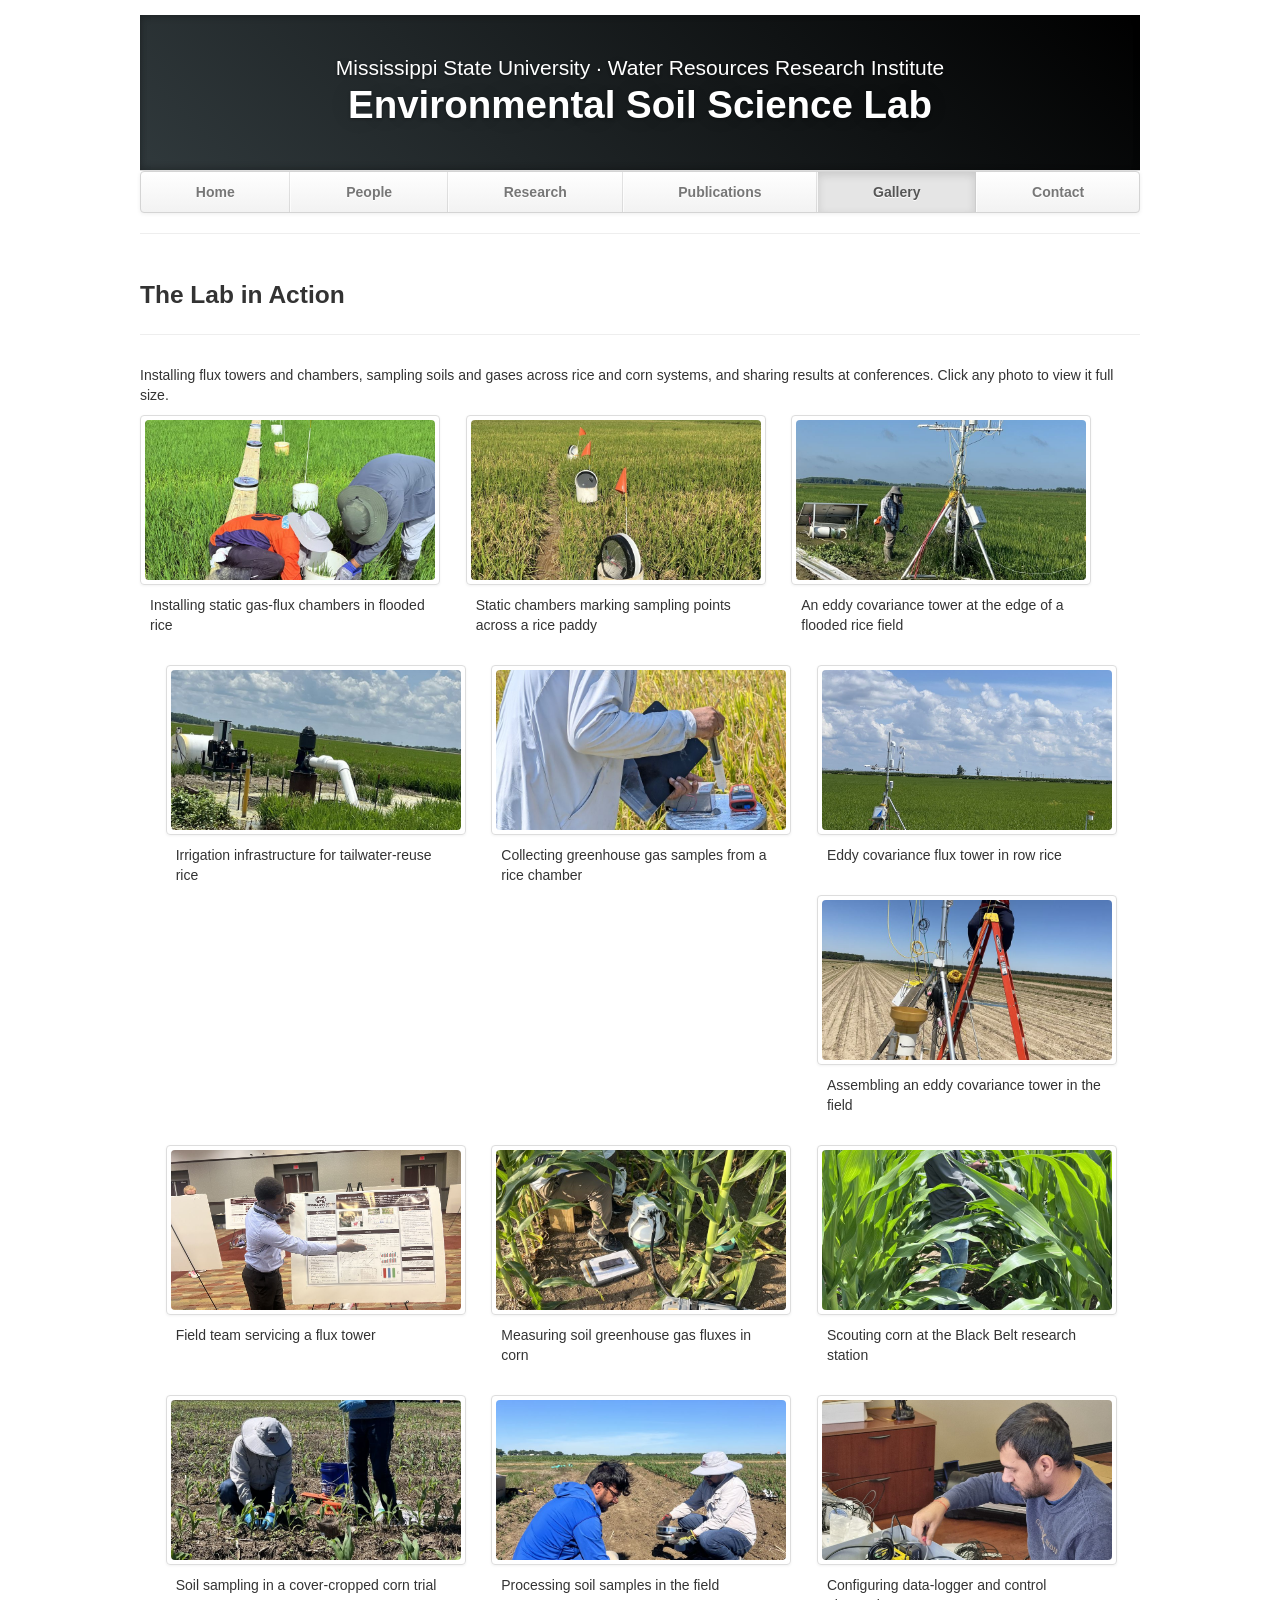
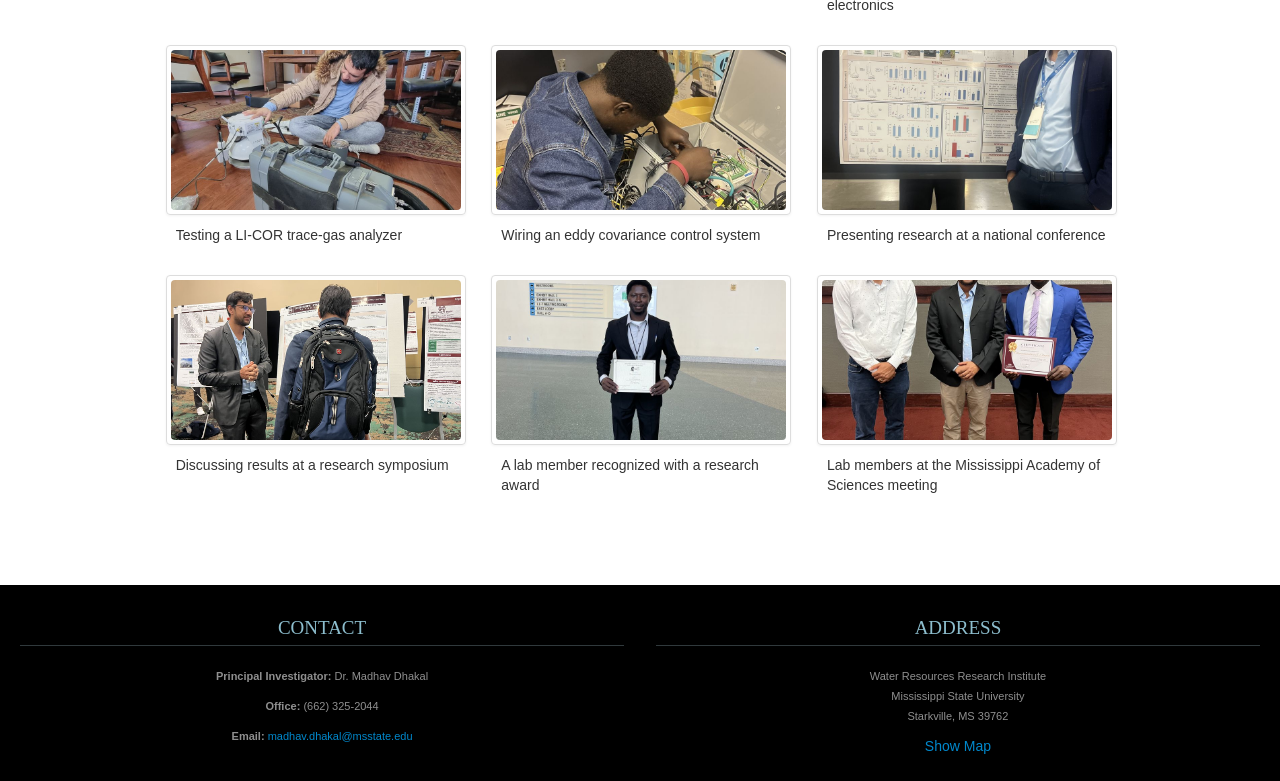
==== gallery.html @ f5fdbab8 "Add files via upload" ====
<!DOCTYPE html>
<html lang="en">
   <head>
      <meta charset="utf-8">
      <title>Environmental Soil Science Lab &mdash; Gallery</title>
      <meta name="viewport" content="width=device-width, initial-scale=1.0">
      <meta name="description" content="Environmental Soil Science Lab, Mississippi State University, Dr. Madhav Dhakal">
      <link href="css/bootstrap.min.css" rel="stylesheet">
      <link href="css/bootstrap-responsive.min.css" rel="stylesheet">
      <link href="css/blueimp-gallery.min.css" rel="stylesheet">
      <link href="css/theme.css" rel="stylesheet">
   </head>
   <body>
      <div class="container">
         <header class="jumbotron subhead" id="overview">
            <p class="lead">Mississippi State University &middot; Water Resources Research Institute</p>
            <h1>Environmental Soil Science Lab</h1>
         </header>
         <div class="masthead">
            <div class="navbar">
               <div class="navbar-inner">
                  <div class="container">
                     <ul class="nav">
                        <li><a href="index.html">Home</a></li>
                        <li><a href="people.html">People</a></li>
                        <li><a href="research.html">Research</a></li>
                        <li><a href="publications.html">Publications</a></li>
                        <li class="active"><a href="#">Gallery</a></li>
                        <li><a href="contact.html">Contact</a></li>
                     </ul>
                  </div>
               </div>
            </div>
         </div>
         <hr>
         <div id="blueimp-gallery" class="blueimp-gallery blueimp-gallery-controls">
            <div class="slides"></div>
            <h3 class="title">Gallery</h3>
            <a class="prev">&#8249;</a><a class="next">&#8250;</a><a class="close">&#215;</a>
            <a class="play-pause"></a><ol class="indicator"></ol>
         </div>
         <div class="row-fluid">
            <div class="span12">
               <section id="imagegallery1">
                  <div class="page-header"><h3>The Lab in Action</h3></div>
                  <p>Installing flux towers and chambers, sampling soils and gases across rice and corn systems, and sharing results at conferences. Click any photo to view it full size.</p>
                  <div class="row-fluid"><ul class="thumbnails da-thumbs">
                        <li class="span4">
                           <a href="images/gal_rice_chambers_install.jpg" class="thumbnail" title="Installing static gas-flux chambers in flooded rice">
                           <img alt="Installing static gas-flux chambers in flooded rice" src="images/gal_rice_chambers_install.jpg" style="width: 100%; height: 160px; object-fit: cover;">
                           </a>
                           <p class="caption">Installing static gas-flux chambers in flooded rice</p>
                        </li>
                        <li class="span4">
                           <a href="images/gal_rice_chamber_row.jpg" class="thumbnail" title="Static chambers marking sampling points across a rice paddy">
                           <img alt="Static chambers marking sampling points across a rice paddy" src="images/gal_rice_chamber_row.jpg" style="width: 100%; height: 160px; object-fit: cover;">
                           </a>
                           <p class="caption">Static chambers marking sampling points across a rice paddy</p>
                        </li>
                        <li class="span4">
                           <a href="images/gal_rice_tower_edge.jpg" class="thumbnail" title="An eddy covariance tower at the edge of a flooded rice field">
                           <img alt="An eddy covariance tower at the edge of a flooded rice field" src="images/gal_rice_tower_edge.jpg" style="width: 100%; height: 160px; object-fit: cover;">
                           </a>
                           <p class="caption">An eddy covariance tower at the edge of a flooded rice field</p>
                        </li>
                        <li class="span4">
                           <a href="images/gal_rice_pump.jpg" class="thumbnail" title="Irrigation infrastructure for tailwater-reuse rice">
                           <img alt="Irrigation infrastructure for tailwater-reuse rice" src="images/gal_rice_pump.jpg" style="width: 100%; height: 160px; object-fit: cover;">
                           </a>
                           <p class="caption">Irrigation infrastructure for tailwater-reuse rice</p>
                        </li>
                        <li class="span4">
                           <a href="images/gal_rice_gas_sampling.jpg" class="thumbnail" title="Collecting greenhouse gas samples from a rice chamber">
                           <img alt="Collecting greenhouse gas samples from a rice chamber" src="images/gal_rice_gas_sampling.jpg" style="width: 100%; height: 160px; object-fit: cover;">
                           </a>
                           <p class="caption">Collecting greenhouse gas samples from a rice chamber</p>
                        </li>
                        <li class="span4">
                           <a href="images/gal_ec_tower_rice.jpg" class="thumbnail" title="Eddy covariance flux tower in row rice">
                           <img alt="Eddy covariance flux tower in row rice" src="images/gal_ec_tower_rice.jpg" style="width: 100%; height: 160px; object-fit: cover;">
                           </a>
                           <p class="caption">Eddy covariance flux tower in row rice</p>
                        </li>
                        <li class="span4">
                           <a href="images/gal_ec_assembly.jpg" class="thumbnail" title="Assembling an eddy covariance tower in the field">
                           <img alt="Assembling an eddy covariance tower in the field" src="images/gal_ec_assembly.jpg" style="width: 100%; height: 160px; object-fit: cover;">
                           </a>
                           <p class="caption">Assembling an eddy covariance tower in the field</p>
                        </li>
                        <li class="span4">
                           <a href="images/gal_ec_team.jpg" class="thumbnail" title="Field team servicing a flux tower">
                           <img alt="Field team servicing a flux tower" src="images/gal_ec_team.jpg" style="width: 100%; height: 160px; object-fit: cover;">
                           </a>
                           <p class="caption">Field team servicing a flux tower</p>
                        </li>
                        <li class="span4">
                           <a href="images/gal_corn_flux.jpg" class="thumbnail" title="Measuring soil greenhouse gas fluxes in corn">
                           <img alt="Measuring soil greenhouse gas fluxes in corn" src="images/gal_corn_flux.jpg" style="width: 100%; height: 160px; object-fit: cover;">
                           </a>
                           <p class="caption">Measuring soil greenhouse gas fluxes in corn</p>
                        </li>
                        <li class="span4">
                           <a href="images/gal_corn_scouting.jpg" class="thumbnail" title="Scouting corn at the Black Belt research station">
                           <img alt="Scouting corn at the Black Belt research station" src="images/gal_corn_scouting.jpg" style="width: 100%; height: 160px; object-fit: cover;">
                           </a>
                           <p class="caption">Scouting corn at the Black Belt research station</p>
                        </li>
                        <li class="span4">
                           <a href="images/gal_corn_soil_sampling.jpg" class="thumbnail" title="Soil sampling in a cover-cropped corn trial">
                           <img alt="Soil sampling in a cover-cropped corn trial" src="images/gal_corn_soil_sampling.jpg" style="width: 100%; height: 160px; object-fit: cover;">
                           </a>
                           <p class="caption">Soil sampling in a cover-cropped corn trial</p>
                        </li>
                        <li class="span4">
                           <a href="images/gal_soil_processing.jpg" class="thumbnail" title="Processing soil samples in the field">
                           <img alt="Processing soil samples in the field" src="images/gal_soil_processing.jpg" style="width: 100%; height: 160px; object-fit: cover;">
                           </a>
                           <p class="caption">Processing soil samples in the field</p>
                        </li>
                        <li class="span4">
                           <a href="images/gal_lab_datalogger.jpg" class="thumbnail" title="Configuring data-logger and control electronics">
                           <img alt="Configuring data-logger and control electronics" src="images/gal_lab_datalogger.jpg" style="width: 100%; height: 160px; object-fit: cover;">
                           </a>
                           <p class="caption">Configuring data-logger and control electronics</p>
                        </li>
                        <li class="span4">
                           <a href="images/gal_lab_analyzer.jpg" class="thumbnail" title="Testing a LI-COR trace-gas analyzer">
                           <img alt="Testing a LI-COR trace-gas analyzer" src="images/gal_lab_analyzer.jpg" style="width: 100%; height: 160px; object-fit: cover;">
                           </a>
                           <p class="caption">Testing a LI-COR trace-gas analyzer</p>
                        </li>
                        <li class="span4">
                           <a href="images/gal_lab_wiring.jpg" class="thumbnail" title="Wiring an eddy covariance control system">
                           <img alt="Wiring an eddy covariance control system" src="images/gal_lab_wiring.jpg" style="width: 100%; height: 160px; object-fit: cover;">
                           </a>
                           <p class="caption">Wiring an eddy covariance control system</p>
                        </li>
                        <li class="span4">
                           <a href="images/gal_conf_poster.jpg" class="thumbnail" title="Presenting research at a national conference">
                           <img alt="Presenting research at a national conference" src="images/gal_conf_poster.jpg" style="width: 100%; height: 160px; object-fit: cover;">
                           </a>
                           <p class="caption">Presenting research at a national conference</p>
                        </li>
                        <li class="span4">
                           <a href="images/gal_conf_discussion.jpg" class="thumbnail" title="Discussing results at a research symposium">
                           <img alt="Discussing results at a research symposium" src="images/gal_conf_discussion.jpg" style="width: 100%; height: 160px; object-fit: cover;">
                           </a>
                           <p class="caption">Discussing results at a research symposium</p>
                        </li>
                        <li class="span4">
                           <a href="images/gal_award_certificate.jpg" class="thumbnail" title="A lab member recognized with a research award">
                           <img alt="A lab member recognized with a research award" src="images/gal_award_certificate.jpg" style="width: 100%; height: 160px; object-fit: cover;">
                           </a>
                           <p class="caption">A lab member recognized with a research award</p>
                        </li>
                        <li class="span4">
                           <a href="images/gal_lab_group_award.jpg" class="thumbnail" title="Lab members at the Mississippi Academy of Sciences meeting">
                           <img alt="Lab members at the Mississippi Academy of Sciences meeting" src="images/gal_lab_group_award.jpg" style="width: 100%; height: 160px; object-fit: cover;">
                           </a>
                           <p class="caption">Lab members at the Mississippi Academy of Sciences meeting</p>
                        </li>
                  </ul></div>
               </section>
            </div>
         </div>
      </div>
      <footer id="footer">
         <div class="container-fluid">
            <div class="row-fluid">
               <div class="span6">
                  <h3>Contact</h3>
                  <p><b>Principal Investigator:</b> Dr. Madhav Dhakal</p>
                  <p><b>Office:</b> (662) 325-2044</p>
                  <p><b>Email:</b> <a href="mailto:madhav.dhakal@msstate.edu">madhav.dhakal@msstate.edu</a></p>
               </div>
               <div class="span6">
                  <h3>Address</h3>
                  <p>Water Resources Research Institute<br>Mississippi State University<br>Starkville, MS 39762</p>
                  <a href="https://www.google.com/maps/search/?api=1&query=Mississippi+State+University">Show Map</a>
               </div>
            </div>
         </div>
      </footer>
      <script src="js/jquery-1.9.1.min.js"></script>
      <script src="js/bootstrap.min.js"></script>
      <script src="js/blueimp-gallery.min.js"></script>
      <script>
         document.getElementById('imagegallery1').onclick = function (event) {
          event = event || window.event;
          var target = event.target || event.srcElement,
              link = target.src ? target.parentNode : target,
              options = {index: link, event: event},
              links = this.getElementsByTagName('a');
          blueimp.Gallery(links, options);
         };
      </script>
   </body>
</html>
---- css/blueimp-gallery.min.css ----
@charset "UTF-8";.blueimp-gallery,.blueimp-gallery>.slides>.slide>.slide-content{position:absolute;top:0;right:0;bottom:0;left:0;-moz-backface-visibility:hidden}.blueimp-gallery>.slides>.slide>.slide-content{margin:auto;width:auto;height:auto;max-width:100%;max-height:100%;opacity:1}.blueimp-gallery{position:fixed;z-index:999999;overflow:hidden;background:#000;background:rgba(0,0,0,.9);opacity:0;display:none;direction:ltr;-ms-touch-action:none;touch-action:none}.blueimp-gallery-carousel{position:relative;z-index:auto;margin:1em auto;padding-bottom:56.25%;box-shadow:0 0 10px #000;-ms-touch-action:pan-y;touch-action:pan-y}.blueimp-gallery-display{display:block;opacity:1}.blueimp-gallery>.slides{position:relative;height:100%;overflow:hidden}.blueimp-gallery-carousel>.slides{position:absolute}.blueimp-gallery>.slides>.slide{position:relative;float:left;height:100%;text-align:center;-webkit-transition-timing-function:cubic-bezier(0.645,.045,.355,1);-moz-transition-timing-function:cubic-bezier(0.645,.045,.355,1);-ms-transition-timing-function:cubic-bezier(0.645,.045,.355,1);-o-transition-timing-function:cubic-bezier(0.645,.045,.355,1);transition-timing-function:cubic-bezier(0.645,.045,.355,1)}.blueimp-gallery,.blueimp-gallery>.slides>.slide>.slide-content{-webkit-transition:opacity .5s linear;-moz-transition:opacity .5s linear;-ms-transition:opacity .5s linear;-o-transition:opacity .5s linear;transition:opacity .5s linear}.blueimp-gallery>.slides>.slide-loading{background:url(../img/loading.gif) center no-repeat;background-size:64px 64px}.blueimp-gallery>.slides>.slide-loading>.slide-content{opacity:0}.blueimp-gallery>.slides>.slide-error{background:url(../img/error.png) center no-repeat}.blueimp-gallery>.slides>.slide-error>.slide-content{display:none}.blueimp-gallery>.prev,.blueimp-gallery>.next{position:absolute;top:50%;left:15px;width:40px;height:40px;margin-top:-23px;font-family:"Helvetica Neue",Helvetica,Arial,sans-serif;font-size:60px;font-weight:100;line-height:30px;color:#fff;text-decoration:none;text-shadow:0 0 2px #000;text-align:center;background:#222;background:rgba(0,0,0,.5);-webkit-box-sizing:content-box;-moz-box-sizing:content-box;box-sizing:content-box;border:3px solid #fff;-webkit-border-radius:23px;-moz-border-radius:23px;border-radius:23px;opacity:.5;cursor:pointer;display:none}.blueimp-gallery>.next{left:auto;right:15px}.blueimp-gallery>.close,.blueimp-gallery>.title{position:absolute;top:15px;left:15px;margin:0 40px 0 0;font-size:20px;line-height:30px;color:#fff;text-shadow:0 0 2px #000;opacity:.8;display:none}.blueimp-gallery>.close{padding:15px;right:15px;left:auto;margin:-15px;font-size:30px;text-decoration:none;cursor:pointer}.blueimp-gallery>.play-pause{position:absolute;right:15px;bottom:15px;width:15px;height:15px;background:url(../img/play-pause.png) 0 0 no-repeat;cursor:pointer;opacity:.5;display:none}.blueimp-gallery-playing>.play-pause{background-position:-15px 0}.blueimp-gallery>.prev:hover,.blueimp-gallery>.next:hover,.blueimp-gallery>.close:hover,.blueimp-gallery>.title:hover,.blueimp-gallery>.play-pause:hover{color:#fff;opacity:1}.blueimp-gallery-controls>.prev,.blueimp-gallery-controls>.next,.blueimp-gallery-controls>.close,.blueimp-gallery-controls>.title,.blueimp-gallery-controls>.play-pause{display:block;-webkit-transform:translateZ(0);-moz-transform:translateZ(0);-ms-transform:translateZ(0);-o-transform:translateZ(0);transform:translateZ(0)}.blueimp-gallery-single>.prev,.blueimp-gallery-left>.prev,.blueimp-gallery-single>.next,.blueimp-gallery-right>.next,.blueimp-gallery-single>.play-pause{display:none}.blueimp-gallery>.slides>.slide>.slide-content,.blueimp-gallery>.prev,.blueimp-gallery>.next,.blueimp-gallery>.close,.blueimp-gallery>.play-pause{-webkit-user-select:none;-khtml-user-select:none;-moz-user-select:none;-ms-user-select:none;user-select:none}body:last-child .blueimp-gallery>.slides>.slide-error{background-image:url(../img/error.svg)}body:last-child .blueimp-gallery>.play-pause{width:20px;height:20px;background-size:40px 20px;background-image:url(../img/play-pause.svg)}body:last-child .blueimp-gallery-playing>.play-pause{background-position:-20px 0}*+html .blueimp-gallery>.slides>.slide{min-height:300px}*+html .blueimp-gallery>.slides>.slide>.slide-content{position:relative}@charset "UTF-8";.blueimp-gallery>.indicator{position:absolute;top:auto;right:15px;bottom:15px;left:15px;margin:0 40px;padding:0;list-style:none;text-align:center;line-height:10px;display:none}.blueimp-gallery>.indicator>li{display:inline-block;width:9px;height:9px;margin:6px 3px 0;-webkit-box-sizing:content-box;-moz-box-sizing:content-box;box-sizing:content-box;border:1px solid transparent;background:#ccc;background:rgba(255,255,255,.25)center no-repeat;border-radius:5px;box-shadow:0 0 2px #000;opacity:.5;cursor:pointer}.blueimp-gallery>.indicator>li:hover,.blueimp-gallery>.indicator>.active{background-color:#fff;border-color:#fff;opacity:1}.blueimp-gallery-controls>.indicator{display:block;-webkit-transform:translateZ(0);-moz-transform:translateZ(0);-ms-transform:translateZ(0);-o-transform:translateZ(0);transform:translateZ(0)}.blueimp-gallery-single>.indicator{display:none}.blueimp-gallery>.indicator{-webkit-user-select:none;-khtml-user-select:none;-moz-user-select:none;-ms-user-select:none;user-select:none}*+html .blueimp-gallery>.indicator>li{display:inline}@charset "UTF-8";.blueimp-gallery>.slides>.slide>.video-content>img{position:absolute;top:0;right:0;bottom:0;left:0;margin:auto;width:auto;height:auto;max-width:100%;max-height:100%;-moz-backface-visibility:hidden}.blueimp-gallery>.slides>.slide>.video-content>video{position:absolute;top:0;left:0;width:100%;height:100%}.blueimp-gallery>.slides>.slide>.video-content>iframe{position:absolute;top:100%;left:0;width:100%;height:100%;border:none}.blueimp-gallery>.slides>.slide>.video-playing>iframe{top:0}.blueimp-gallery>.slides>.slide>.video-content>a{position:absolute;top:50%;right:0;left:0;margin:-64px auto 0;width:128px;height:128px;background:url(../img/video-play.png) center no-repeat;opacity:.8;cursor:pointer}.blueimp-gallery>.slides>.slide>.video-content>a:hover{opacity:1}.blueimp-gallery>.slides>.slide>.video-playing>a,.blueimp-gallery>.slides>.slide>.video-playing>img{display:none}.blueimp-gallery>.slides>.slide>.video-content>video{display:none}.blueimp-gallery>.slides>.slide>.video-playing>video{display:block}.blueimp-gallery>.slides>.slide>.video-loading>a{background:url(../img/loading.gif) center no-repeat;background-size:64px 64px}body:last-child .blueimp-gallery>.slides>.slide>.video-content:not(.video-loading)>a{background-image:url(../img/video-play.svg)}*+html .blueimp-gallery>.slides>.slide>.video-content{height:100%}*+html .blueimp-gallery>.slides>.slide>.video-content>a{left:50%;margin-left:-64px}
---- css/theme.css ----
body {
	padding-top: 15px;
	padding-bottom: 0px;
}


/* Custom container */

.container {
	margin: 0 auto;
	max-width: 1000px;
}

.container>hr {
	margin: 20px 0
}


/* Customize the navbar links to be fill the entire space of the .navbar */

.navbar .navbar-inner {
	padding: 0
}

.navbar .nav {
	margin: 0;
	display: table;
	width: 100%;
}

.navbar .nav li {
	display: table-cell;
	width: 1%;
	float: none;
}

.navbar .nav li a {
	font-weight: bold;
	text-align: center;
	border-left: 1px solid rgba(255, 255, 255, .75);
	border-right: 1px solid rgba(0, 0, 0, .1);
}

.navbar .nav li:first-child a {
	border-left: 0;
	border-radius: 3px 0 0 3px;
}

.navbar .nav li:last-child a {
	border-right: 0;
	border-radius: 0 3px 3px 0;
}

body>.navbar {
	font-size: 13px
}


/* Change the docs' brand */

body>.navbar .brand {
	padding-right: 0;
	padding-left: 0;
	margin-left: 20px;
	float: right;
	font-weight: bold;
	color: #000;
	text-shadow: 0 1px 0 rgba(255, 255, 255, .1), 0 0 30px rgba(255, 255, 255, .125);
	-webkit-transition: all .2s linear;
	-moz-transition: all .2s linear;
	transition: all .2s linear;
}

body>.navbar .brand:hover {
	text-decoration: none;
	text-shadow: 0 1px 0 rgba(255, 255, 255, .1), 0 0 30px rgba(255, 255, 255, .4);
}


/* Sidenav for Docs
         -------------------------------------------------- */

@media screen and (max-width: 768px) {
	.bs-docs-sidenav {
		display: none !important;
	}
}

.bs-docs-sidenav {
	width: 228px;
	margin: 30px 0 0;
	padding: 0;
	background-color: #fff;
	-webkit-border-radius: 6px;
	-moz-border-radius: 6px;
	border-radius: 6px;
	-webkit-box-shadow: 0 1px 4px rgba(0, 0, 0, .065);
	-moz-box-shadow: 0 1px 4px rgba(0, 0, 0, .065);
	box-shadow: 0 1px 4px rgba(0, 0, 0, .065);
}

.bs-docs-sidenav>li>a {
	display: block;
	width: 200px;
	margin: 0 0 -1px;
	padding: 8px 14px;
	border: 1px solid #e5e5e5;
}

.bs-docs-sidenav>li>a.subhead {
	display: block;
	width: 168px;
	margin: 0 0 -1px;
	padding: 8px 30px;
	border: 1px solid #e5e5e5;
	font-size: 12px;
}

.bs-docs-sidenav>li:first-child>a {
	-webkit-border-radius: 6px 6px 0 0;
	-moz-border-radius: 6px 6px 0 0;
	border-radius: 6px 6px 0 0;
}

.bs-docs-sidenav>li:last-child>a {
	-webkit-border-radius: 0 0 6px 6px;
	-moz-border-radius: 0 0 6px 6px;
	border-radius: 0 0 6px 6px;
}

.bs-docs-sidenav>.active>a {
	position: relative;
	z-index: 2;
	padding: 9px 15px;
	border: 0;
	text-shadow: 0 1px 0 rgba(0, 0, 0, .15);
	-webkit-box-shadow: inset 1px 0 0 rgba(0, 0, 0, .1), inset -1px 0 0 rgba(0, 0, 0, .1);
	-moz-box-shadow: inset 1px 0 0 rgba(0, 0, 0, .1), inset -1px 0 0 rgba(0, 0, 0, .1);
	box-shadow: inset 1px 0 0 rgba(0, 0, 0, .1), inset -1px 0 0 rgba(0, 0, 0, .1);
}

.bs-docs-sidenav>li>a:hover {
	background-color: #f5f5f5
}

.bs-docs-sidenav a:hover .icon-chevron-right {
	opacity: .5
}

.bs-docs-sidenav.affix {
	top: 10px
}

.bs-docs-sidenav.affix-bottom {
	position: absolute;
	top: auto;
	bottom: 270px;
}


/* Responsive
         -------------------------------------------------- */

.affix {
	top: 0px
}

#media {
	margin-top: 70px
}

#media .header {
	margin-left: 0;
	margin-bottom: 56px;
	margin-top: 30px;
}

#media .post_row {
	margin-left: 0;
	margin-bottom: 40px;
}

#media .lastpost_row {
	margin-bottom: 0
}

#media .post_row .post {
	background: #fff;
	/*margin-left: 0;;
    margin-right: 20px;*/
	border-radius: 4px;
	box-shadow: 1px 1px 2px 0px #E0E0E0;
	width: 487px;
	height: 616px;
}

#media .post_row .last {
	margin-right: 0
}

#media .post_row .post .img {
	position: relative;
	text-align: center;
}

#media .post_row .post .img .date {
	background: #E8554E;
	position: absolute;
	padding: 2px 5px;
	top: 0;
	left: 11px;
}

#media .post_row .post .img .date p {
	color: #fff;
	font-size: 14px;
	font-weight: bold;
	font-style: italic;
	margin: 0;
}

#media .post_row .post .img img {
	height: 275px;
	width: 410px;
}

#media .post_row .post .text {
	margin: 18px auto 0;
	width: 83%;
}

#media .post_row .post .text h5 {
	margin: 0 0 8px 0;
	font-size: 20px;
	line-height: 23px;
}

#media .post_row .post .text h5 a {
	color: #333
}

#media .post_row .post .text span.date {
	color: #9F9F9F;
	display: block;
	margin-bottom: 12px;
	font-style: italic;
	font-size: 13px;
}

#media .post_row .post .text p {
	margin: 0;
	line-height: 21px;
	font-size: 14px;
}

#media .post_row .post .author_box {
	margin: 12px auto 20px;
	border-top: 1px solid #EDEDED;
	overflow: hidden;
	text-align: left;
	width: 85%;
	padding-top: 12px;
}

#media .post_row .post .author_box h6 {
	margin: 0 0 3px 0;
	font-size: 13px;
	line-height: 15px;
	font-style: italic;
	font-weight: normal;
	color: #B2B2B2;
}

#media .post_row .post .author_box p {
	color: #B2B2B2;
	font-style: italic;
	font-size: 13px;
	line-height: 14px;
	margin: 0;
}

#media .post_row .post .author_box img {
	float: right
}

#media .post_row .post a.plus_wrapper {
	width: 99%;
	text-align: center;
	background: #fff;
	display: none;
	border-radius: 0px 0px 4px 4px;
	padding: 6px 0px 2px;
	margin: 0 auto 1px;
}

#media .post_row .post a.plus_wrapper span {
	color: #1189D9;
	font-size: 30px;
	font-weight: bold;
}

#media .post_row .post:hover a.plus_wrapper {
	display: block
}

#media .post_row .post:hover {
	box-shadow: 0px 1px 5px 1px rgb(216, 216, 216)
}

#media .post_row .post:hover .text h5 a {
	color: #1189D9
}

.map .box_wrapp {
	position: absolute;
	margin: 15px auto;
	box-shadow: 0 0 7px 0 rgba(26, 26, 26, 0.4);
	padding: 30px 0 30px;
	background: white;
	border-radius: 4px;
	margin-top: 25px;
}

.map .box_wrapp .box_cont {
	margin: 30px auto;
	width: 76%;
}

.section-header {
	text-align: center;
	margin-bottom: 35px;
}

.section-header h1,
.title-text {
	font-weight: bold;
	font-size: 30px;
	margin: 12.5px 0;
	font-weight: 100;
	margin-bottom: 25px;
	line-height: 55px;
}

.feature-item:hover {
	box-shadow: 0px 1px 5px 1px rgb(216, 216, 216)
}

.feature-item img {
	margin-left: 15px;
	margin-right: 15px;
	max-width: 90%;
	height: 200px;
}

.feature-item h5 {
	margin-left: 15px;
	margin-right: 15px;
	margin-top: 20px;
	margin-bottom: 20px;
}

.feature-item p {
	margin-left: 15px;
	margin-right: 15px;
}

.feature-heading {
	margin-top: 20px;
	margin-bottom: 20px;
	margin-left: 15px;
	margin-right: 15px;
}

.feature-heading a:hover {
	text-decoration: none;
}

.feature-button {
	font-size: 16px;
	background-image: none;
	box-shadow: none;
	margin-bottom: 10px;
}

.centered {
	text-align: center;
}

.subhead {
	text-align: left;
	border-bottom: 1px solid #ddd;
}

.jumbotron {
	position: relative;
	padding: 45px 0px 35px 0px;
	color: #fff;
	text-align: center;
	text-shadow: 0 1px 3px rgba(0, 0, 0, .4), 0 0 30px rgba(0, 0, 0, .075);
	background: #30393C;
	background: -moz-linear-gradient(45deg, #30393C 0%, #000000 100%);
	background: -webkit-gradient(linear, left bottom, right top, color-stop(0%, #30393C), color-stop(100%, #30393C));
	background: -webkit-linear-gradient(45deg, #30393C 0%, #000000 100%);
	background: -o-linear-gradient(45deg, #30393C 0%, #000000 100%);
	background: -ms-linear-gradient(45deg, #30393C 0%, #000000 100%);
	background: linear-gradient(45deg, #30393C 0%, #000000 100%) repeat;
	-webkit-box-shadow: inset 0 3px 7px rgba(0, 0, 0, .2), inset 0 -3px 7px rgba(0, 0, 0, .2);
	-moz-box-shadow: inset 0 3px 7px rgba(0, 0, 0, .2), inset 0 -3px 7px rgba(0, 0, 0, .2);
	box-shadow: inset 0 3px 7px rgba(0, 0, 0, .2), inset 0 -3px 7px rgba(0, 0, 0, .2);
}

.jumbotron:after {
	content: '';
	display: block;
	position: absolute;
	top: 0;
	right: 0;
	bottom: 0;
	left: 0;
	opacity: .4;
}

.lead {
	margin-bottom: 0px;
	font-size: 21px;
	font-weight: 200;
	line-height: 15px;
}

img.float-left {
	float: left;
	margin-top: 9px;
	margin-left: 0px;
	margin-right: 30px;
	margin-bottom: 12px;
}

img.float-right {
	float: right;
	margin-top: 9px;
	margin-right: 0px;
	margin-bottom: 12px;
	margin-left: 30px;
}

img.publications-thumb {
	width: 142px;
	height: 188px;
}

.caption {
	margin: 10px;
}

.responsive-video {
	position: relative;
	padding-bottom: 56.25%;
	padding-top: 60px;
	overflow: hidden;
}

.responsive-video iframe,
.responsive-video object,
.responsive-video embed {
	position: absolute;
	top: 0;
	left: 0;
	width: 93.5%;
	height: 93.5%;
}

.video-caption {
	margin: 10px;
}

.accordion {
	margin-bottom: 20px;
	margin-right: 40px;
}

.thumbnail>img.sponsor {
	width: 212px;
	height: 150px;
}

img.carousel-image {
	width: 100%;
}

li.publication {
	margin-bottom: 20px;
}

.page-header h3 a:hover {
	text-decoration: none;
}

iframe.map-frame {
	border: none;
	overflow: hidden;
	margin-top: 10px;
	margin-bottom: 10px;
	margin-left: 0px;
	margin-right: 0px;
	height: 550px;
	width: 100%;
}

ul.sponsors {
	margin-top: 40px;
	margin-bottom: 40px;
}

#footer {
	z-index: 10;
	margin-top: 50px;
	margin-bottom: 0px;
	padding-bottom: 25px;
	border-top-width: 8px;
	border-top-style: solid;
	border-top-color: #2F2F2F;
	background-color: #000000;
	border: 0;
	font-size: 100%;
	font: inherit;
	vertical-align: baseline;
	text-align: center;
}

#footer h3 {
	font-size: 19px;
	text-transform: uppercase;
	font-family: BebasNeueRegular;
	color: #8DBECE;
	border-bottom-width: 1px;
	border-bottom-style: solid;
	border-bottom-color: #30393C;
	line-height: 35px;
	margin-bottom: 20px;
	margin-top: 25px;
	font-weight: normal;
}

#footer a img {
	margin-top: 40px;
}

#footer p,
#footer address {
	color: #8F8F8F;
	font-size: 11px;
}
/* ===== Environmental Soil Science Lab overrides ===== */
img.float-right { max-width: 340px; width: 340px; height: auto; border-radius: 5px; }
img.carousel-image { width: 100%; height: 380px; object-fit: cover; border-radius: 5px; }
#main-carousel .carousel-caption { background: rgba(0,0,0,0.45); border-radius: 4px; }
.feature-item .centered img { width: 100%; height: 175px; object-fit: cover; border-radius: 5px; }
.thumbnails .thumbnail img { border-radius: 4px; }
section .thumbnail img { border-radius: 5px; }
@media (max-width: 767px) {
  img.float-right { float: none; width: 100%; max-width: 100%; margin: 12px 0; }
  img.carousel-image { height: 240px; }
}
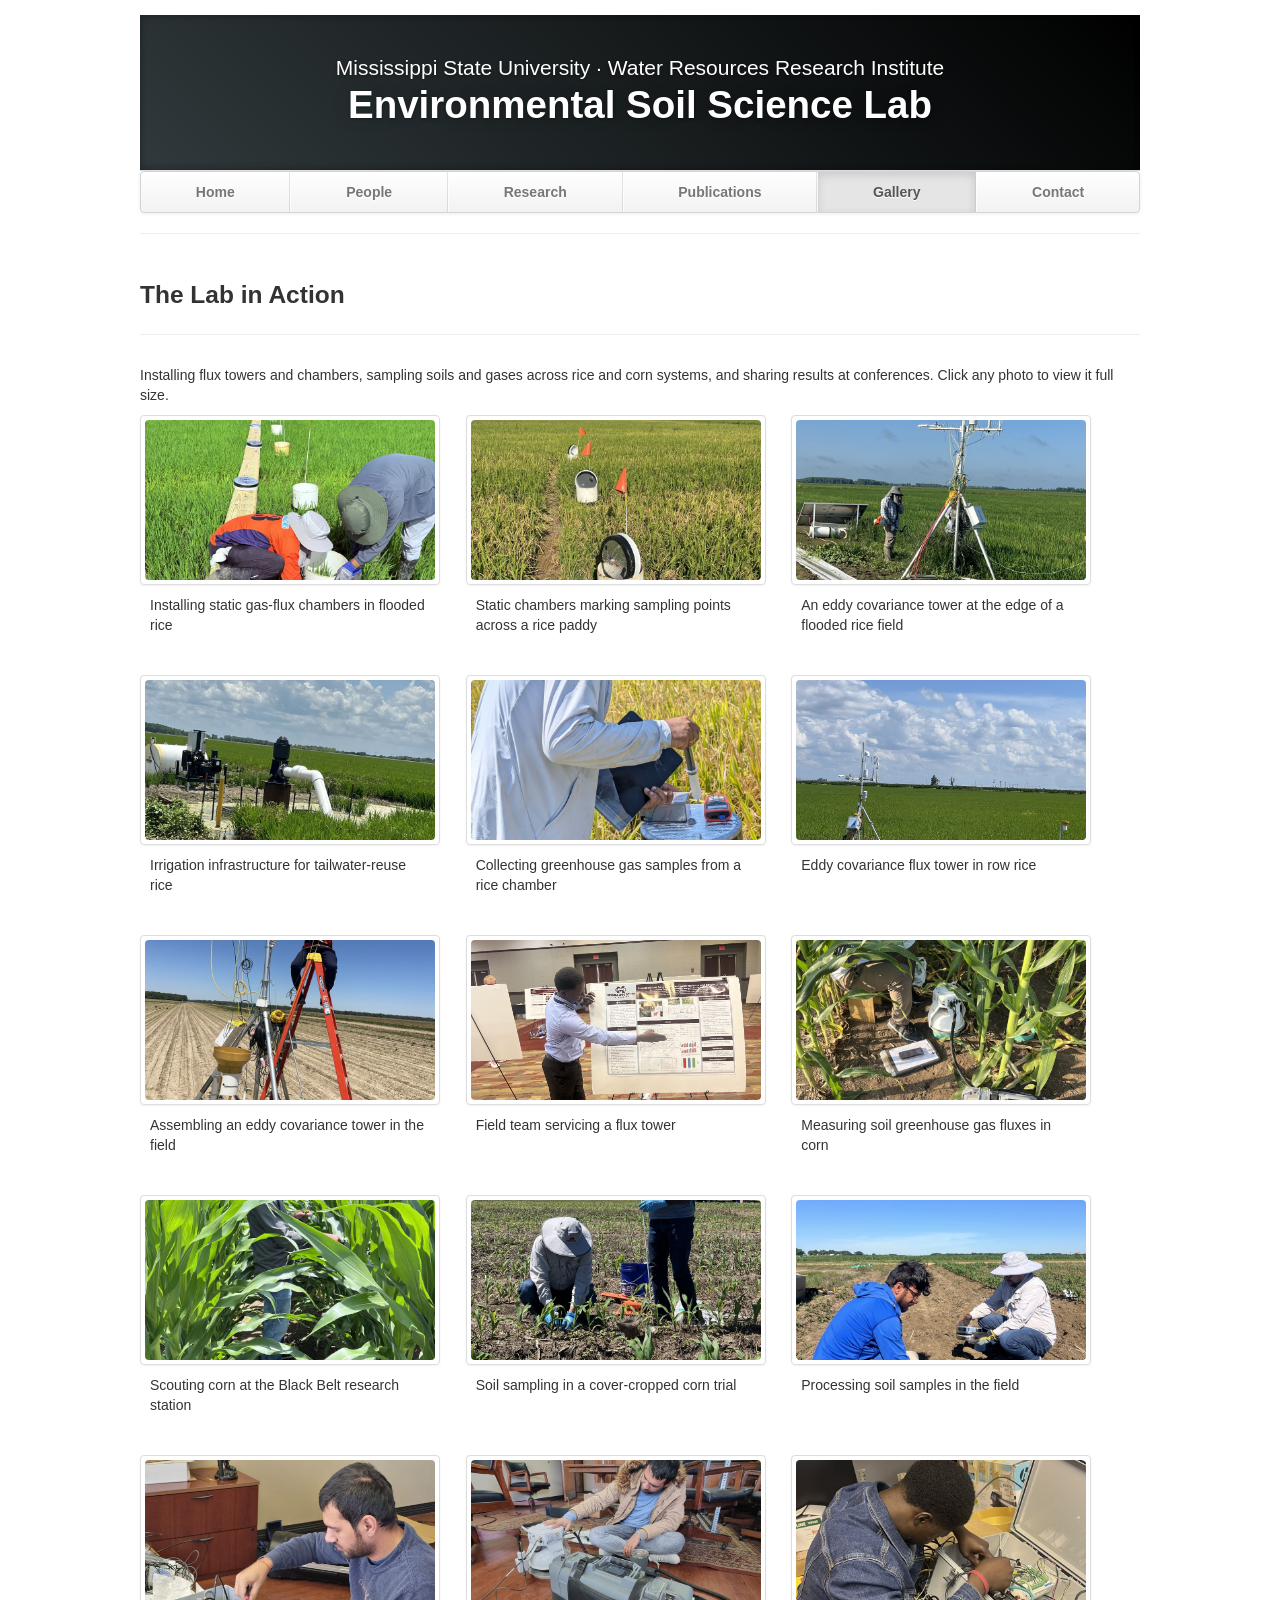
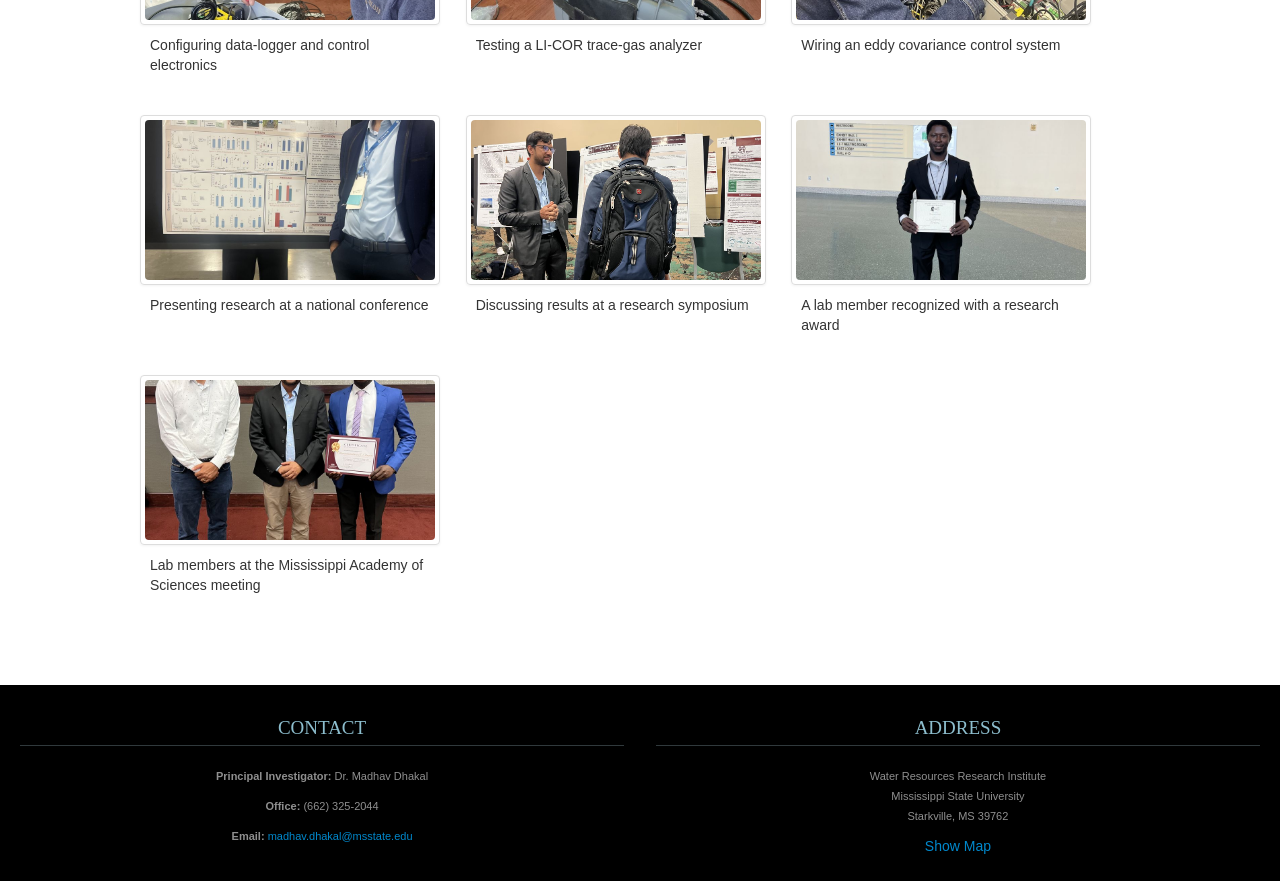
==== commit 4f33102c: "Add files via upload" ====
--- a/gallery.html
+++ b/gallery.html
@@ -49,115 +49,127 @@
                            <a href="images/gal_rice_chambers_install.jpg" class="thumbnail" title="Installing static gas-flux chambers in flooded rice">
                            <img alt="Installing static gas-flux chambers in flooded rice" src="images/gal_rice_chambers_install.jpg" style="width: 100%; height: 160px; object-fit: cover;">
                            </a>
-                           <p class="caption">Installing static gas-flux chambers in flooded rice</p>
+                           <p class="caption" style="min-height: 2.8em;">Installing static gas-flux chambers in flooded rice</p>
                         </li>
                         <li class="span4">
                            <a href="images/gal_rice_chamber_row.jpg" class="thumbnail" title="Static chambers marking sampling points across a rice paddy">
                            <img alt="Static chambers marking sampling points across a rice paddy" src="images/gal_rice_chamber_row.jpg" style="width: 100%; height: 160px; object-fit: cover;">
                            </a>
-                           <p class="caption">Static chambers marking sampling points across a rice paddy</p>
+                           <p class="caption" style="min-height: 2.8em;">Static chambers marking sampling points across a rice paddy</p>
                         </li>
                         <li class="span4">
                            <a href="images/gal_rice_tower_edge.jpg" class="thumbnail" title="An eddy covariance tower at the edge of a flooded rice field">
                            <img alt="An eddy covariance tower at the edge of a flooded rice field" src="images/gal_rice_tower_edge.jpg" style="width: 100%; height: 160px; object-fit: cover;">
                            </a>
-                           <p class="caption">An eddy covariance tower at the edge of a flooded rice field</p>
-                        </li>
+                           <p class="caption" style="min-height: 2.8em;">An eddy covariance tower at the edge of a flooded rice field</p>
+                        </li>
+                  </ul></div>
+                  <div class="row-fluid"><ul class="thumbnails da-thumbs">
                         <li class="span4">
                            <a href="images/gal_rice_pump.jpg" class="thumbnail" title="Irrigation infrastructure for tailwater-reuse rice">
                            <img alt="Irrigation infrastructure for tailwater-reuse rice" src="images/gal_rice_pump.jpg" style="width: 100%; height: 160px; object-fit: cover;">
                            </a>
-                           <p class="caption">Irrigation infrastructure for tailwater-reuse rice</p>
+                           <p class="caption" style="min-height: 2.8em;">Irrigation infrastructure for tailwater-reuse rice</p>
                         </li>
                         <li class="span4">
                            <a href="images/gal_rice_gas_sampling.jpg" class="thumbnail" title="Collecting greenhouse gas samples from a rice chamber">
                            <img alt="Collecting greenhouse gas samples from a rice chamber" src="images/gal_rice_gas_sampling.jpg" style="width: 100%; height: 160px; object-fit: cover;">
                            </a>
-                           <p class="caption">Collecting greenhouse gas samples from a rice chamber</p>
+                           <p class="caption" style="min-height: 2.8em;">Collecting greenhouse gas samples from a rice chamber</p>
                         </li>
                         <li class="span4">
                            <a href="images/gal_ec_tower_rice.jpg" class="thumbnail" title="Eddy covariance flux tower in row rice">
                            <img alt="Eddy covariance flux tower in row rice" src="images/gal_ec_tower_rice.jpg" style="width: 100%; height: 160px; object-fit: cover;">
                            </a>
-                           <p class="caption">Eddy covariance flux tower in row rice</p>
-                        </li>
+                           <p class="caption" style="min-height: 2.8em;">Eddy covariance flux tower in row rice</p>
+                        </li>
+                  </ul></div>
+                  <div class="row-fluid"><ul class="thumbnails da-thumbs">
                         <li class="span4">
                            <a href="images/gal_ec_assembly.jpg" class="thumbnail" title="Assembling an eddy covariance tower in the field">
                            <img alt="Assembling an eddy covariance tower in the field" src="images/gal_ec_assembly.jpg" style="width: 100%; height: 160px; object-fit: cover;">
                            </a>
-                           <p class="caption">Assembling an eddy covariance tower in the field</p>
+                           <p class="caption" style="min-height: 2.8em;">Assembling an eddy covariance tower in the field</p>
                         </li>
                         <li class="span4">
                            <a href="images/gal_ec_team.jpg" class="thumbnail" title="Field team servicing a flux tower">
                            <img alt="Field team servicing a flux tower" src="images/gal_ec_team.jpg" style="width: 100%; height: 160px; object-fit: cover;">
                            </a>
-                           <p class="caption">Field team servicing a flux tower</p>
+                           <p class="caption" style="min-height: 2.8em;">Field team servicing a flux tower</p>
                         </li>
                         <li class="span4">
                            <a href="images/gal_corn_flux.jpg" class="thumbnail" title="Measuring soil greenhouse gas fluxes in corn">
                            <img alt="Measuring soil greenhouse gas fluxes in corn" src="images/gal_corn_flux.jpg" style="width: 100%; height: 160px; object-fit: cover;">
                            </a>
-                           <p class="caption">Measuring soil greenhouse gas fluxes in corn</p>
-                        </li>
+                           <p class="caption" style="min-height: 2.8em;">Measuring soil greenhouse gas fluxes in corn</p>
+                        </li>
+                  </ul></div>
+                  <div class="row-fluid"><ul class="thumbnails da-thumbs">
                         <li class="span4">
                            <a href="images/gal_corn_scouting.jpg" class="thumbnail" title="Scouting corn at the Black Belt research station">
                            <img alt="Scouting corn at the Black Belt research station" src="images/gal_corn_scouting.jpg" style="width: 100%; height: 160px; object-fit: cover;">
                            </a>
-                           <p class="caption">Scouting corn at the Black Belt research station</p>
+                           <p class="caption" style="min-height: 2.8em;">Scouting corn at the Black Belt research station</p>
                         </li>
                         <li class="span4">
                            <a href="images/gal_corn_soil_sampling.jpg" class="thumbnail" title="Soil sampling in a cover-cropped corn trial">
                            <img alt="Soil sampling in a cover-cropped corn trial" src="images/gal_corn_soil_sampling.jpg" style="width: 100%; height: 160px; object-fit: cover;">
                            </a>
-                           <p class="caption">Soil sampling in a cover-cropped corn trial</p>
+                           <p class="caption" style="min-height: 2.8em;">Soil sampling in a cover-cropped corn trial</p>
                         </li>
                         <li class="span4">
                            <a href="images/gal_soil_processing.jpg" class="thumbnail" title="Processing soil samples in the field">
                            <img alt="Processing soil samples in the field" src="images/gal_soil_processing.jpg" style="width: 100%; height: 160px; object-fit: cover;">
                            </a>
-                           <p class="caption">Processing soil samples in the field</p>
-                        </li>
+                           <p class="caption" style="min-height: 2.8em;">Processing soil samples in the field</p>
+                        </li>
+                  </ul></div>
+                  <div class="row-fluid"><ul class="thumbnails da-thumbs">
                         <li class="span4">
                            <a href="images/gal_lab_datalogger.jpg" class="thumbnail" title="Configuring data-logger and control electronics">
                            <img alt="Configuring data-logger and control electronics" src="images/gal_lab_datalogger.jpg" style="width: 100%; height: 160px; object-fit: cover;">
                            </a>
-                           <p class="caption">Configuring data-logger and control electronics</p>
+                           <p class="caption" style="min-height: 2.8em;">Configuring data-logger and control electronics</p>
                         </li>
                         <li class="span4">
                            <a href="images/gal_lab_analyzer.jpg" class="thumbnail" title="Testing a LI-COR trace-gas analyzer">
                            <img alt="Testing a LI-COR trace-gas analyzer" src="images/gal_lab_analyzer.jpg" style="width: 100%; height: 160px; object-fit: cover;">
                            </a>
-                           <p class="caption">Testing a LI-COR trace-gas analyzer</p>
+                           <p class="caption" style="min-height: 2.8em;">Testing a LI-COR trace-gas analyzer</p>
                         </li>
                         <li class="span4">
                            <a href="images/gal_lab_wiring.jpg" class="thumbnail" title="Wiring an eddy covariance control system">
                            <img alt="Wiring an eddy covariance control system" src="images/gal_lab_wiring.jpg" style="width: 100%; height: 160px; object-fit: cover;">
                            </a>
-                           <p class="caption">Wiring an eddy covariance control system</p>
-                        </li>
+                           <p class="caption" style="min-height: 2.8em;">Wiring an eddy covariance control system</p>
+                        </li>
+                  </ul></div>
+                  <div class="row-fluid"><ul class="thumbnails da-thumbs">
                         <li class="span4">
                            <a href="images/gal_conf_poster.jpg" class="thumbnail" title="Presenting research at a national conference">
                            <img alt="Presenting research at a national conference" src="images/gal_conf_poster.jpg" style="width: 100%; height: 160px; object-fit: cover;">
                            </a>
-                           <p class="caption">Presenting research at a national conference</p>
+                           <p class="caption" style="min-height: 2.8em;">Presenting research at a national conference</p>
                         </li>
                         <li class="span4">
                            <a href="images/gal_conf_discussion.jpg" class="thumbnail" title="Discussing results at a research symposium">
                            <img alt="Discussing results at a research symposium" src="images/gal_conf_discussion.jpg" style="width: 100%; height: 160px; object-fit: cover;">
                            </a>
-                           <p class="caption">Discussing results at a research symposium</p>
+                           <p class="caption" style="min-height: 2.8em;">Discussing results at a research symposium</p>
                         </li>
                         <li class="span4">
                            <a href="images/gal_award_certificate.jpg" class="thumbnail" title="A lab member recognized with a research award">
                            <img alt="A lab member recognized with a research award" src="images/gal_award_certificate.jpg" style="width: 100%; height: 160px; object-fit: cover;">
                            </a>
-                           <p class="caption">A lab member recognized with a research award</p>
-                        </li>
+                           <p class="caption" style="min-height: 2.8em;">A lab member recognized with a research award</p>
+                        </li>
+                  </ul></div>
+                  <div class="row-fluid"><ul class="thumbnails da-thumbs">
                         <li class="span4">
                            <a href="images/gal_lab_group_award.jpg" class="thumbnail" title="Lab members at the Mississippi Academy of Sciences meeting">
                            <img alt="Lab members at the Mississippi Academy of Sciences meeting" src="images/gal_lab_group_award.jpg" style="width: 100%; height: 160px; object-fit: cover;">
                            </a>
-                           <p class="caption">Lab members at the Mississippi Academy of Sciences meeting</p>
+                           <p class="caption" style="min-height: 2.8em;">Lab members at the Mississippi Academy of Sciences meeting</p>
                         </li>
                   </ul></div>
                </section>
